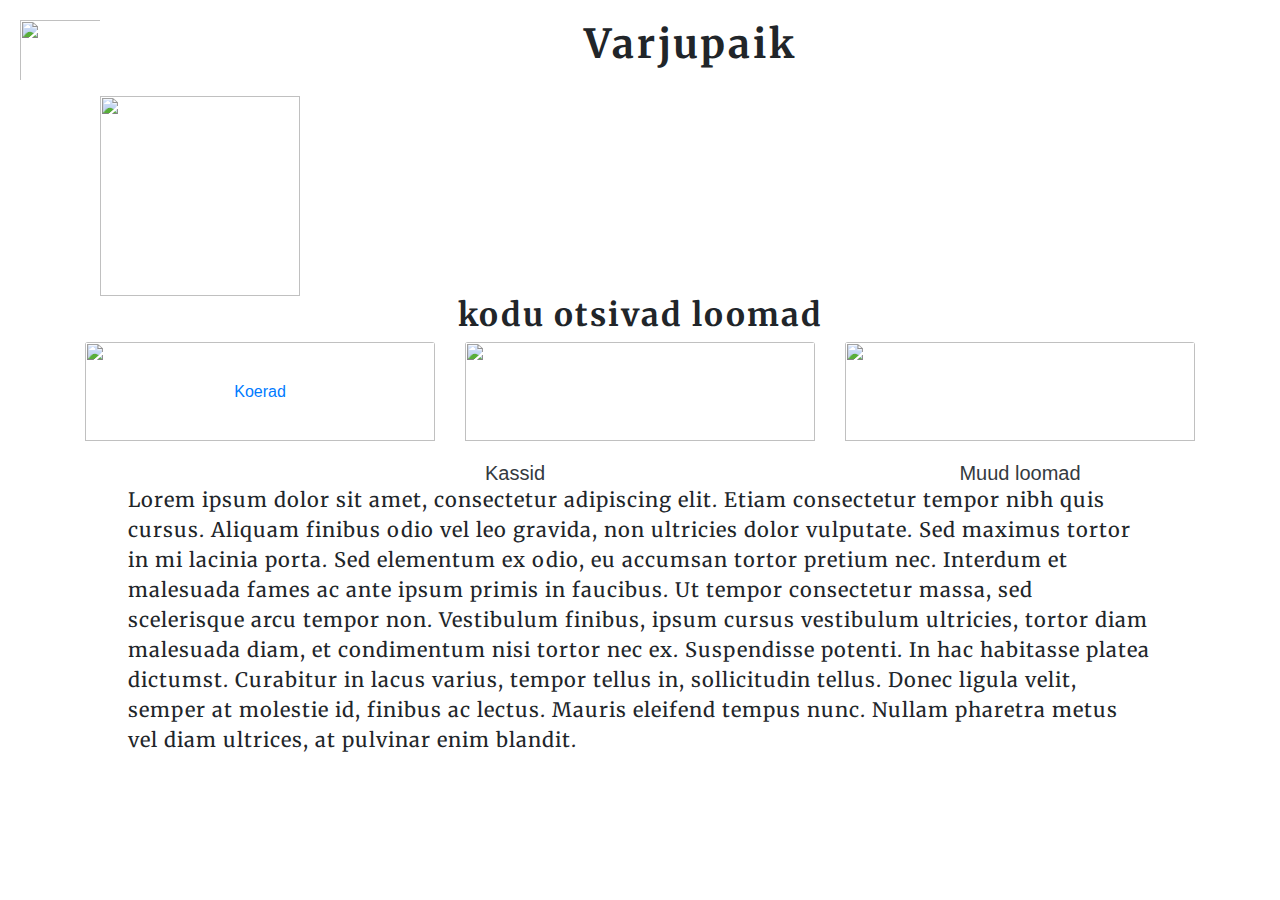
==== index.html @ 6b51a2dc "Add files via upload" ====
<!DOCTYPE html>
<html>
    <head>
        <meta charset="utf-8">
        <meta name="viewport" content="width=device-width, initial-scale=1.0">
        <title>Varjupaik</title>
        <link rel="stylesheet" href="https://stackpath.bootstrapcdn.com/bootstrap/4.3.1/css/bootstrap.min.css" integrity="sha384-ggOyR0iXCbMQv3Xipma34MD+dH/1fQ784/j6cY/iJTQUOhcWr7x9JvoRxT2MZw1T" crossorigin="anonymous">
        <link rel="stylesheet" href="style.css">
    </head>
    <body>
        <header>
            <div class="logo">
                <img src="img\logo.png"/>
            </div>
            <h1><b>Varjupaik</b></h1>
        </header>
        <main>
            <section class="banner">
                <img src="#"/>
            </section>
            <div class="title">
                <h2><b>kodu otsivad loomad</b></h2>
            </div>
            
            <div class="container">
                <div class="row"> 
                    <div class="col-md-4 mb-4"> 
                        <div class="h-100"><a href="koerad.html"><img src="img\koer_index.jpg" alt="" class="card-img-top h-100"></a>
                            <div class="centered"><a href="koerad.html">Koerad</a></div>
                        </div> 
                    </div> 
                    <div class="col-md-4 mb-4"> 
                        <div class="h-100"><a href="kassid.html"><img src="img\kass_index.jpg" alt="" class="card-img-top h-100 w-100"></a> 
                            <div class="card-body"> 
                                <h5> <a href="kassid.html" class="text-dark">Kassid</a></h5>
                            </div>
                        </div> 
                    </div>
                    <div class="col-md-4 mb-4"> 
                        <div class="border-1 h-100 text-center"><a href="muud_loomad.html"><img src="img\muu_index.jpg" alt="" class="card-img-top h-100"></a> 
                            <div class="card-body"> 
                                <h5> <a href="muud_loomad.html" class="text-dark">Muud loomad</a></h5>
                            </div> 
                        </div> 
                    </div>
                </div>
            </div>
            <section class="introduction">
                <p>Lorem ipsum dolor sit amet, consectetur adipiscing elit. Etiam consectetur tempor nibh quis cursus. 
                    Aliquam finibus odio vel leo gravida, non ultricies dolor vulputate. 
                    Sed maximus tortor in mi lacinia porta. Sed elementum ex odio, eu accumsan tortor pretium nec. 
                    Interdum et malesuada fames ac ante ipsum primis in faucibus. Ut tempor consectetur massa, sed scelerisque 
                    arcu tempor non. Vestibulum finibus, ipsum cursus vestibulum ultricies, tortor diam malesuada diam, et 
                    condimentum nisi tortor nec ex. Suspendisse potenti. In hac habitasse platea dictumst. 
                    Curabitur in lacus varius, tempor tellus in, sollicitudin tellus. Donec ligula velit, 
                    semper at molestie id, finibus ac lectus. Mauris eleifend tempus nunc. Nullam pharetra 
                    metus vel diam ultrices, at pulvinar enim blandit. </p>
            </section>
        </main>
    </body>
</html>
---- style.css ----
@import url('https://fonts.googleapis.com/css2?family=Merriweather:wght@300&display=swap');

header img {
    float:left;
    width: 100px;
    height: 100px;
    padding: 20px 0 20px 20px;
}

header h1 {
    font-family: 'Merriweather', serif;
    font-size: 40px;
    letter-spacing: 3px;
    text-align: center;
    padding: 20px 0 20px 0;
}

.banner {
    align-content: center;
    width: 70%;
    height: 100%;
}

.title {
    text-align: center;
    font-family: 'Merriweather', serif;
    font-size: 20px;
    letter-spacing: 2px;
}

.card-body {
    align-content: center;
}

img {
    width: 200px;
    height: 200px;
    max-width: none;
}

.introduction {
    text-align: center;
    font-size: 20px;
    font-family: 'Merriweather', serif;
    padding: 20px 10% 20px 10%;
    text-align: left;
    letter-spacing: 1px;
}

.centered {
    position: absolute;
    top: 50%;
    left: 50%;
    transform: translate(-50%, -50%);
  }
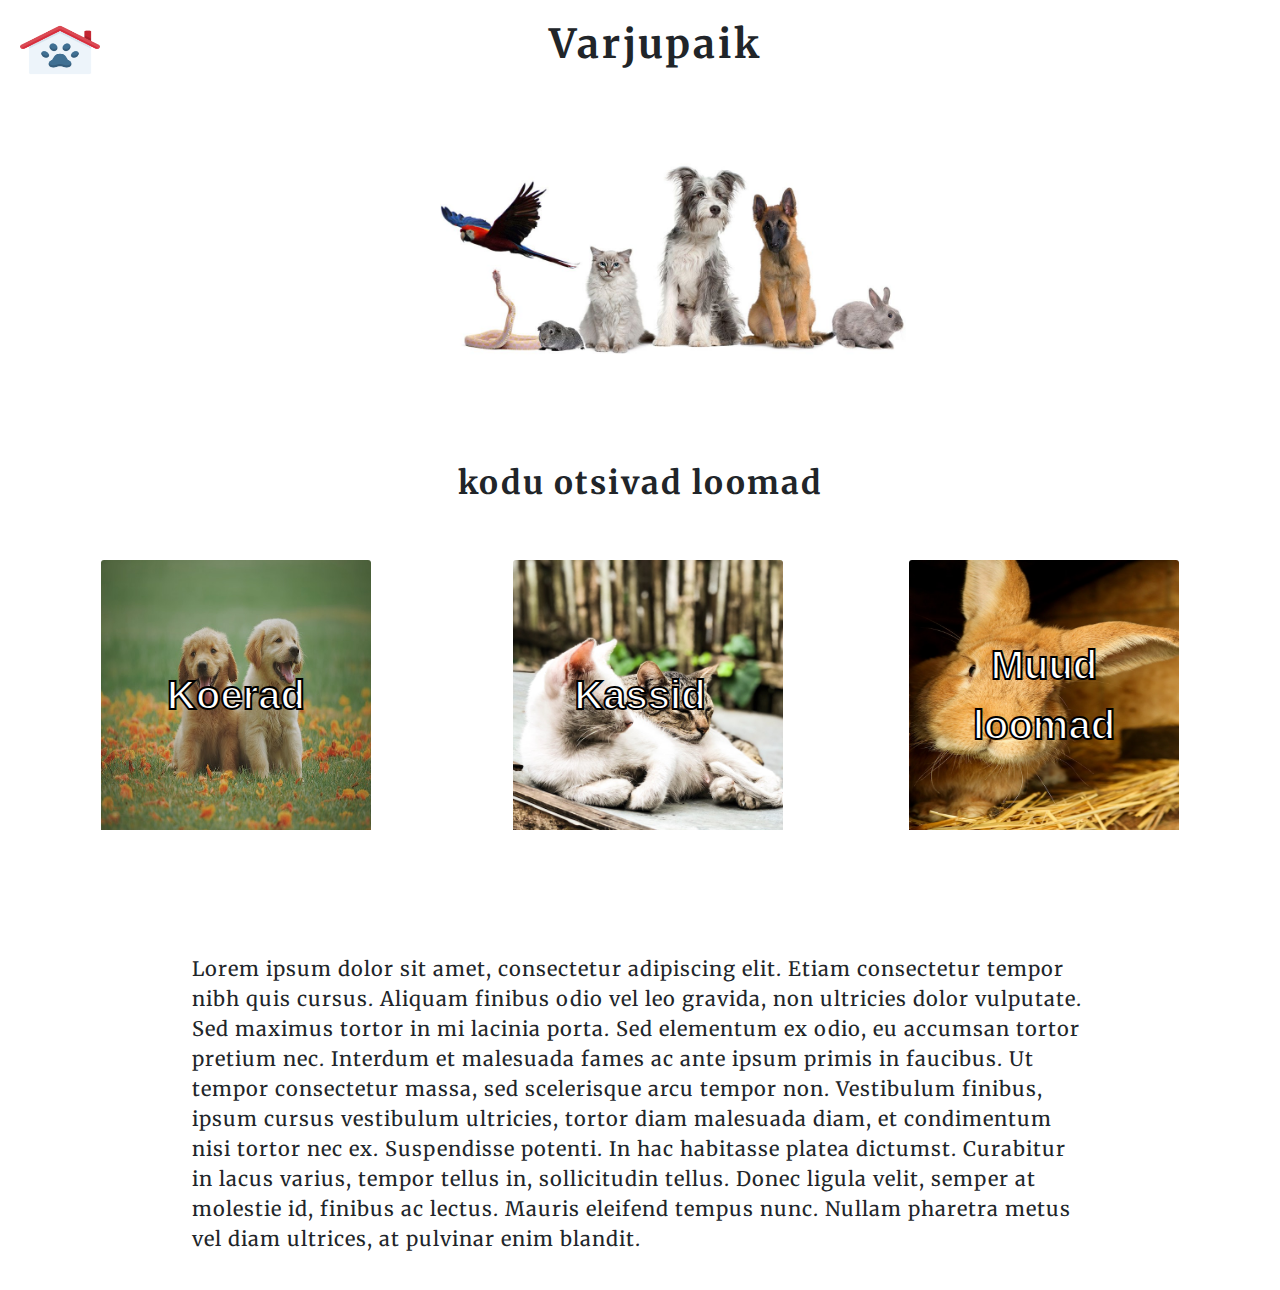
==== commit e7b3fe40: "pealeht, andmed, kinnitus, 2 pilti, css" ====
--- a/index.html
+++ b/index.html
@@ -15,9 +15,9 @@
             <h1><b>Varjupaik</b></h1>
         </header>
         <main>
-            <section class="banner">
-                <img src="#"/>
-            </section>
+            <div class="banner">
+                <img src="img\banner.jpg"/>
+            </div>
             <div class="title">
                 <h2><b>kodu otsivad loomad</b></h2>
             </div>
@@ -25,27 +25,23 @@
             <div class="container">
                 <div class="row"> 
                     <div class="col-md-4 mb-4"> 
-                        <div class="h-100"><a href="koerad.html"><img src="img\koer_index.jpg" alt="" class="card-img-top h-100"></a>
-                            <div class="centered"><a href="koerad.html">Koerad</a></div>
+                        <div class="h-100 text-center pr-5"><a href="koerad.html"><img src="img\koer_index.jpg" alt="" class="card-img-top h-100"></a>
+                            <div class="centered pr-5"><a class="text" href="koerad.html">Koerad</a></div>
                         </div> 
                     </div> 
                     <div class="col-md-4 mb-4"> 
-                        <div class="h-100"><a href="kassid.html"><img src="img\kass_index.jpg" alt="" class="card-img-top h-100 w-100"></a> 
-                            <div class="card-body"> 
-                                <h5> <a href="kassid.html" class="text-dark">Kassid</a></h5>
-                            </div>
+                        <div class="h-100 text-center pl-5 pr-5"><a href="kassid.html"><img src="img\kass_index.jpg" alt="" class="card-img-top h-100"></a> 
+                            <div class="centered"><a class="text" href="koerad.html">Kassid</a></div>
                         </div> 
                     </div>
                     <div class="col-md-4 mb-4"> 
-                        <div class="border-1 h-100 text-center"><a href="muud_loomad.html"><img src="img\muu_index.jpg" alt="" class="card-img-top h-100"></a> 
-                            <div class="card-body"> 
-                                <h5> <a href="muud_loomad.html" class="text-dark">Muud loomad</a></h5>
-                            </div> 
+                        <div class="h-100 text-center pl-5"><a href="muud_loomad.html"><img src="img\muu_index.jpg" alt="" class="card-img-top h-100"></a> 
+                            <div class="centered pl-5"><a class="text" href="koerad.html">Muud loomad</a></div>
                         </div> 
                     </div>
                 </div>
             </div>
-            <section class="introduction">
+            <div class="introduction">
                 <p>Lorem ipsum dolor sit amet, consectetur adipiscing elit. Etiam consectetur tempor nibh quis cursus. 
                     Aliquam finibus odio vel leo gravida, non ultricies dolor vulputate. 
                     Sed maximus tortor in mi lacinia porta. Sed elementum ex odio, eu accumsan tortor pretium nec. 
@@ -55,7 +51,7 @@
                     Curabitur in lacus varius, tempor tellus in, sollicitudin tellus. Donec ligula velit, 
                     semper at molestie id, finibus ac lectus. Mauris eleifend tempus nunc. Nullam pharetra 
                     metus vel diam ultrices, at pulvinar enim blandit. </p>
-            </section>
+                </div>
         </main>
     </body>
 </html>--- a/style.css
+++ b/style.css
@@ -12,7 +12,7 @@
     font-size: 40px;
     letter-spacing: 3px;
     text-align: center;
-    padding: 20px 0 20px 0;
+    padding: 20px 70px 20px 0;
 }
 
 .banner {
@@ -26,23 +26,28 @@
     font-family: 'Merriweather', serif;
     font-size: 20px;
     letter-spacing: 2px;
+    padding-bottom: 50px;
+    padding-top: 30px;
 }
 
 .card-body {
     align-content: center;
 }
 
-img {
-    width: 200px;
-    height: 200px;
-    max-width: none;
+.card-img-top {
+    width: 270px;
+    height: 270px;
+    max-width: 270px;
+    max-height: 270px;
+    min-width: 270px;
+    min-height: 270px;
 }
 
 .introduction {
     text-align: center;
     font-size: 20px;
     font-family: 'Merriweather', serif;
-    padding: 20px 10% 20px 10%;
+    padding: 100px 15% 20px 15%;
     text-align: left;
     letter-spacing: 1px;
 }
@@ -52,4 +57,74 @@
     top: 50%;
     left: 50%;
     transform: translate(-50%, -50%);
-  }+}
+
+.text, .text:visited {
+    font-size: 40px;
+    text-decoration: none;
+    color: rgb(255, 255, 255);
+    -webkit-text-stroke: 2px black;
+    font-weight: bold;
+}
+.text:visited {
+    font-size: 40px;
+    text-decoration: none;
+    color: rgb(255, 255, 255);
+    -webkit-text-stroke: 2px black;
+    font-weight: bold;
+}
+.text:hover {
+    text-decoration: none;
+    color:black;
+    -webkit-text-stroke: 2px white;
+}
+
+.banner {
+    display: flex;
+    justify-content: center;
+    align-items: center;
+}
+
+.banner img {
+    width: 80%;
+    padding: 40px 0 60px 250px;
+}
+
+.jumbotron {
+    padding-top: 2em;
+    padding-bottom: 2em;
+}
+
+.custom-jumbotron {
+    border: 30px;
+    width: 80%;
+    margin: 0 auto;
+}
+
+.button {
+    padding-top: 10em;
+    padding-bottom: 3em;
+}
+
+.kinnitus {
+    padding-bottom: 4em;
+}
+
+.finalbanner{
+    width:100%;
+    text-align: center;
+}
+
+.inputküsimus{
+    width: 90%;
+    padding-left: 15px;
+}
+
+.andmed {
+    padding-left: 30px;
+    padding-bottom: 15px;
+}
+
+.card {
+    height: 350px;
+}